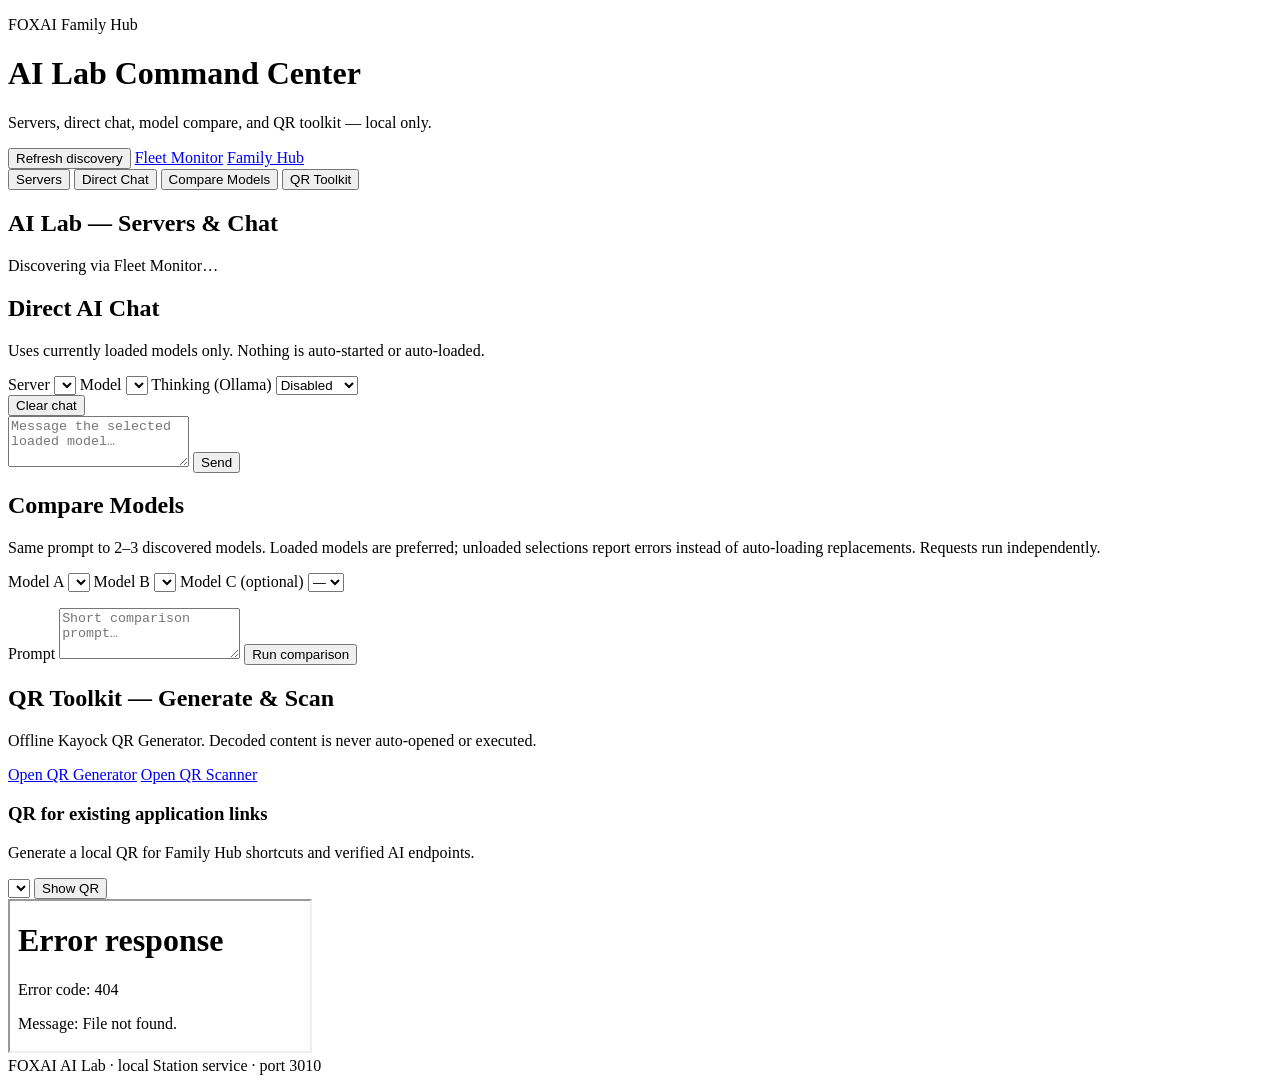
==== ai-lab/static/index.html @ bad776bc "Add FOXAI AI Lab companion with discovery, chat, and compare fixes. Ship the Station port-3010 AI La" ====
<!DOCTYPE html>
<html lang="en">
<head>
  <meta charset="UTF-8" />
  <meta name="viewport" content="width=device-width, initial-scale=1" />
  <title>FOXAI AI Lab Command Center</title>
  <link rel="stylesheet" href="/static/styles.css?v=20261122c" />
</head>
<body>
  <header class="top">
    <div>
      <p class="eyebrow">FOXAI Family Hub</p>
      <h1>AI Lab Command Center</h1>
      <p class="sub">Servers, direct chat, model compare, and QR toolkit — local only.</p>
    </div>
    <div class="top-actions">
      <button type="button" id="refresh-all">Refresh discovery</button>
      <a class="btn" href="http://10.0.0.202:5000/" target="_blank" rel="noreferrer">Fleet Monitor</a>
      <a class="btn" href="http://10.0.0.202:3002/" target="_blank" rel="noreferrer">Family Hub</a>
    </div>
  </header>

  <nav class="tabs" aria-label="AI Lab sections">
    <button type="button" class="tab active" data-panel="servers">Servers</button>
    <button type="button" class="tab" data-panel="chat">Direct Chat</button>
    <button type="button" class="tab" data-panel="compare">Compare Models</button>
    <button type="button" class="tab" data-panel="qr">QR Toolkit</button>
  </nav>

  <main>
    <section id="panel-servers" class="panel active">
      <div class="panel-head">
        <h2>AI Lab — Servers &amp; Chat</h2>
        <p id="servers-status" class="note">Discovering via Fleet Monitor…</p>
      </div>
      <div id="machine-strip" class="machine-strip"></div>
      <div id="server-cards" class="cards"></div>
    </section>

    <section id="panel-chat" class="panel">
      <div class="panel-head">
        <h2>Direct AI Chat</h2>
        <p class="note">Uses currently loaded models only. Nothing is auto-started or auto-loaded.</p>
      </div>
      <div class="chat-layout">
        <aside class="chat-side">
          <label>Server
            <select id="chat-server"></select>
          </label>
          <label>Model
            <select id="chat-model"></select>
          </label>
          <label>Thinking (Ollama)
            <select id="chat-think">
              <option value="auto">Automatic</option>
              <option value="enabled">Enabled</option>
              <option value="disabled" selected>Disabled</option>
            </select>
          </label>
          <div id="chat-meta" class="note"></div>
          <button type="button" id="chat-clear">Clear chat</button>
        </aside>
        <div class="chat-main">
          <div id="chat-log" class="chat-log" aria-live="polite"></div>
          <form id="chat-form" class="chat-form">
            <textarea id="chat-input" rows="3" placeholder="Message the selected loaded model…"></textarea>
            <button type="submit">Send</button>
          </form>
          <div id="chat-stats" class="note"></div>
        </div>
      </div>
    </section>

    <section id="panel-compare" class="panel">
      <div class="panel-head">
        <h2>Compare Models</h2>
        <p class="note">Same prompt to 2–3 discovered models. Loaded models are preferred; unloaded selections report errors instead of auto-loading replacements. Requests run independently.</p>
      </div>
      <div class="compare-controls">
        <label>Model A <select id="cmp-a"></select></label>
        <label>Model B <select id="cmp-b"></select></label>
        <label>Model C (optional) <select id="cmp-c"><option value="">—</option></select></label>
        <p id="cmp-same-note" class="note" aria-live="polite"></p>
        <label class="grow">Prompt
          <textarea id="cmp-prompt" rows="3" placeholder="Short comparison prompt…"></textarea>
        </label>
        <button type="button" id="cmp-run">Run comparison</button>
      </div>
      <div id="cmp-results" class="compare-grid"></div>
    </section>

    <section id="panel-qr" class="panel">
      <div class="panel-head">
        <h2>QR Toolkit — Generate &amp; Scan</h2>
        <p class="note">Offline Kayock QR Generator. Decoded content is never auto-opened or executed.</p>
      </div>
      <div class="qr-actions">
        <a class="btn primary" href="/qr/" target="_blank" rel="noreferrer">Open QR Generator</a>
        <a class="btn primary" href="/qr/scan.html" target="_blank" rel="noreferrer">Open QR Scanner</a>
      </div>
      <div class="qr-apps">
        <h3>QR for existing application links</h3>
        <p class="note">Generate a local QR for Family Hub shortcuts and verified AI endpoints.</p>
        <div class="row">
          <select id="qr-link-select"></select>
          <button type="button" id="qr-link-make">Show QR</button>
        </div>
        <div id="qr-link-preview" class="qr-preview"></div>
        <div id="qr-link-status" class="note"></div>
      </div>
      <iframe class="qr-frame" title="Kayock QR Generator" src="/qr/"></iframe>
    </section>
  </main>

  <footer class="foot">
    <span>FOXAI AI Lab · local Station service · port 3010</span>
    <span id="foot-ts"></span>
  </footer>
  <script src="/qr/vendor/qrcode.js"></script>
  <script src="/static/app.js?v=20261122c"></script>
</body>
</html>
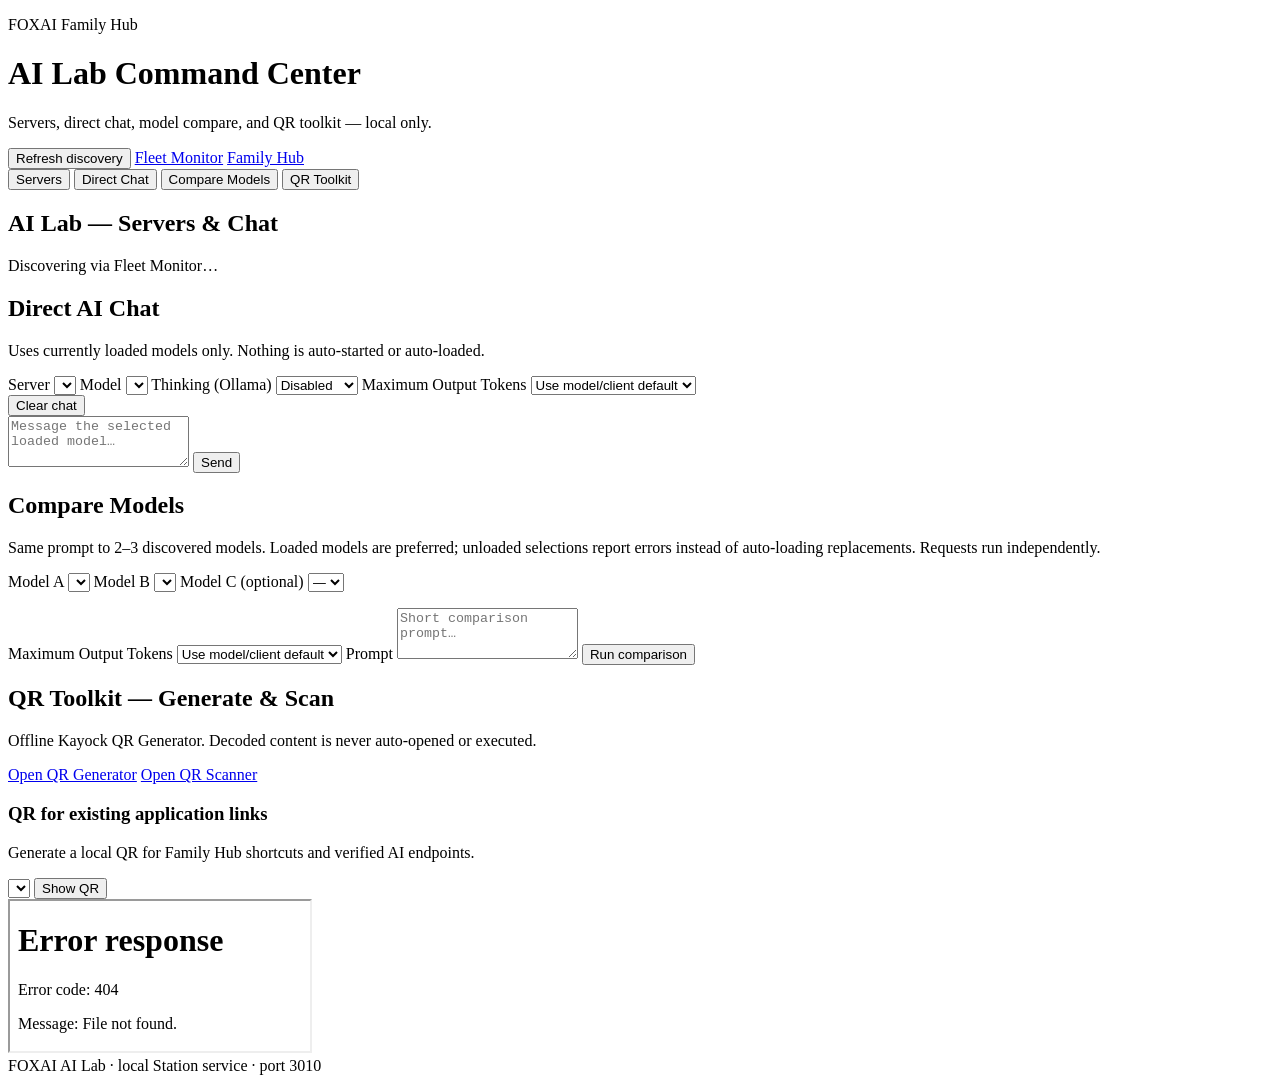
==== commit 3c9acc01: "Fix AI Lab output caps and complete streaming diagnostics. Remove hard-coded 96/64 max_tokens defaul" ====
--- a/ai-lab/static/index.html
+++ b/ai-lab/static/index.html
@@ -4,7 +4,7 @@
   <meta charset="UTF-8" />
   <meta name="viewport" content="width=device-width, initial-scale=1" />
   <title>FOXAI AI Lab Command Center</title>
-  <link rel="stylesheet" href="/static/styles.css?v=20261122c" />
+  <link rel="stylesheet" href="/static/styles.css?v=20261123a" />
 </head>
 <body>
   <header class="top">
@@ -57,6 +57,15 @@
               <option value="disabled" selected>Disabled</option>
             </select>
           </label>
+          <label>Maximum Output Tokens
+            <select id="chat-max-mode">
+              <option value="default" selected>Use model/client default</option>
+              <option value="custom">Custom value</option>
+            </select>
+          </label>
+          <label id="chat-max-custom-wrap" hidden>Custom max tokens
+            <input id="chat-max-custom" type="number" min="1" step="1" placeholder="e.g. 512" />
+          </label>
           <div id="chat-meta" class="note"></div>
           <button type="button" id="chat-clear">Clear chat</button>
         </aside>
@@ -81,6 +90,15 @@
         <label>Model B <select id="cmp-b"></select></label>
         <label>Model C (optional) <select id="cmp-c"><option value="">—</option></select></label>
         <p id="cmp-same-note" class="note" aria-live="polite"></p>
+        <label>Maximum Output Tokens
+          <select id="cmp-max-mode">
+            <option value="default" selected>Use model/client default</option>
+            <option value="custom">Custom value</option>
+          </select>
+        </label>
+        <label id="cmp-max-custom-wrap" hidden>Custom max tokens
+          <input id="cmp-max-custom" type="number" min="1" step="1" placeholder="e.g. 256" />
+        </label>
         <label class="grow">Prompt
           <textarea id="cmp-prompt" rows="3" placeholder="Short comparison prompt…"></textarea>
         </label>
@@ -117,6 +135,6 @@
     <span id="foot-ts"></span>
   </footer>
   <script src="/qr/vendor/qrcode.js"></script>
-  <script src="/static/app.js?v=20261122c"></script>
+  <script src="/static/app.js?v=20261123a"></script>
 </body>
 </html>
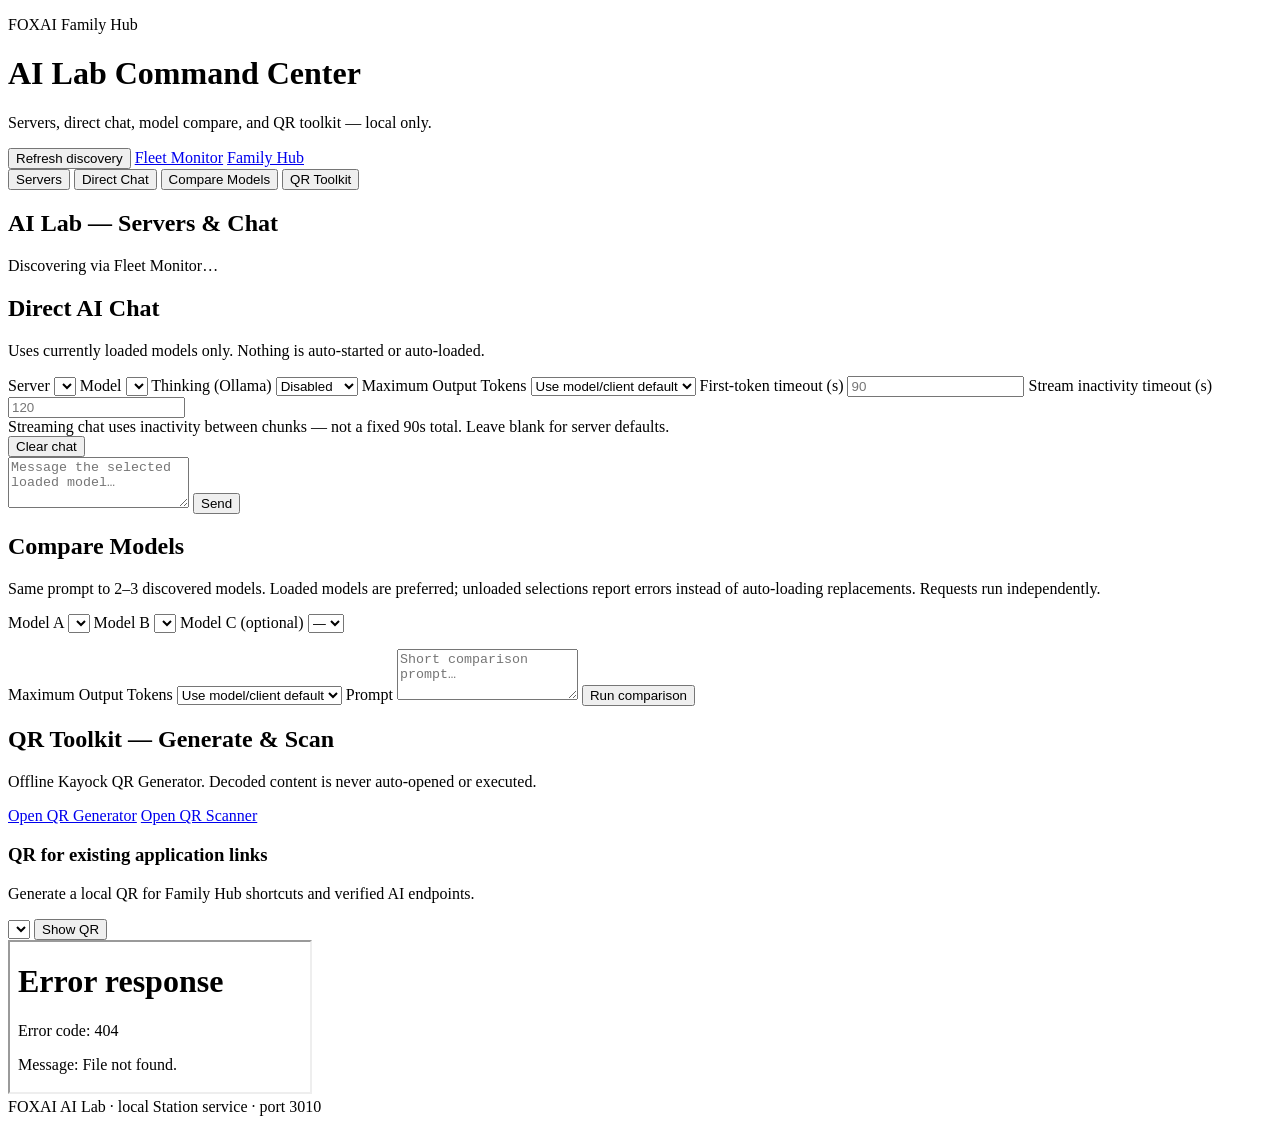
==== commit a5e5e90d: "Fix AI Lab streaming timeouts and Fleet Monitor diagnostic lookup. Replace the hard non-stream 90s w" ====
--- a/ai-lab/static/index.html
+++ b/ai-lab/static/index.html
@@ -4,7 +4,7 @@
   <meta charset="UTF-8" />
   <meta name="viewport" content="width=device-width, initial-scale=1" />
   <title>FOXAI AI Lab Command Center</title>
-  <link rel="stylesheet" href="/static/styles.css?v=20261123a" />
+  <link rel="stylesheet" href="/static/styles.css?v=20261123b" />
 </head>
 <body>
   <header class="top">
@@ -66,8 +66,16 @@
           <label id="chat-max-custom-wrap" hidden>Custom max tokens
             <input id="chat-max-custom" type="number" min="1" step="1" placeholder="e.g. 512" />
           </label>
+          <label>First-token timeout (s)
+            <input id="chat-timeout-first" type="number" min="5" step="1" placeholder="90" />
+          </label>
+          <label>Stream inactivity timeout (s)
+            <input id="chat-timeout-idle" type="number" min="5" step="1" placeholder="120" />
+          </label>
+          <div class="mini">Streaming chat uses inactivity between chunks — not a fixed 90s total. Leave blank for server defaults.</div>
           <div id="chat-meta" class="note"></div>
           <button type="button" id="chat-clear">Clear chat</button>
+          <button type="button" id="chat-cancel" hidden>Cancel request</button>
         </aside>
         <div class="chat-main">
           <div id="chat-log" class="chat-log" aria-live="polite"></div>
@@ -135,6 +143,6 @@
     <span id="foot-ts"></span>
   </footer>
   <script src="/qr/vendor/qrcode.js"></script>
-  <script src="/static/app.js?v=20261123a"></script>
+  <script src="/static/app.js?v=20261123b"></script>
 </body>
 </html>
